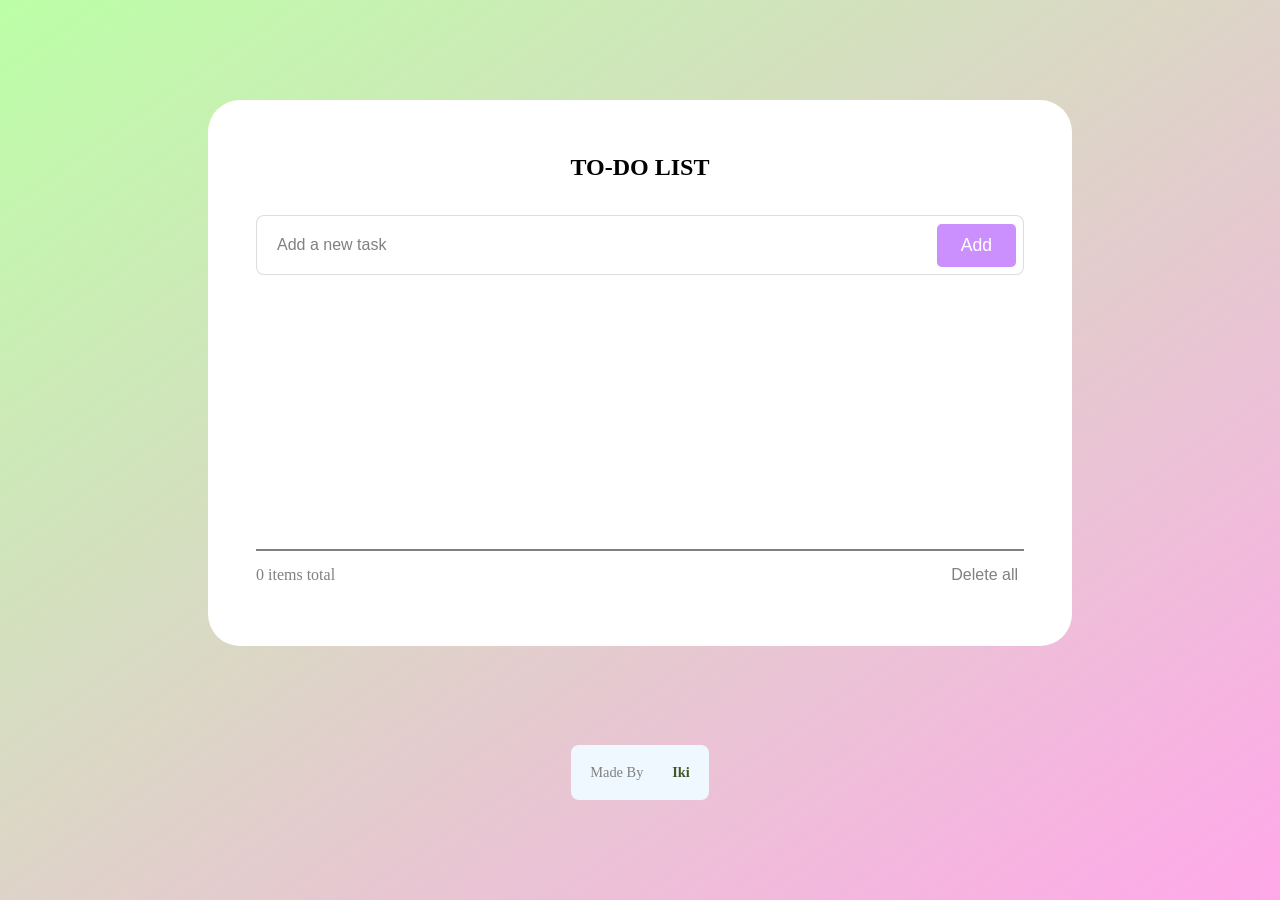
==== index.html @ 28c75368 "Add files via upload" ====
<!DOCTYPE html>
<html lang="en">
<head>
    <meta charset="UTF-8">
    <meta name="viewport" content="width=device-width, initial-scale=1.0">
    <link rel="stylesheet" href="./style.css">
    <script src="./script.js" defer></script>
    <title>Todo</title>
    <link rel="icon" href="sakura Small.png" type="image/png">
</head>
<body>
    <section class="todo">
        <h2>To-do list</h2>
        <div class="input">
            <input 
            type="text" 
            class="input-field" 
            id="todoInput"
            placeholder="Add a new task"
            />
            <button class="btn">Add</button>
        </div>
        <ul class="scroll">
            <li id="todoList"></li>
        </ul>
        <div>
           <hr class="counter" /> 
           <div class="counter-container">
            <p><span id="todoCount">0</span> items total</p>
            <button id="deleteButton"> Delete all</button>
        </div>
        </div>
        

    </section>
    <footer>
<div class="footer">
    <p class="made-by"> Made By</p>
    <p class="author"> Iki</p>
</div>
    </footer>
</body>
</html>
---- style.css ----
:root {
    --gradient: linear-gradient(to left top, rgb(255, 168, 233), rgb(188, 255, 167));

    --white: rgb(255, 255, 255);
}

body {
background: var(--gradient);
margin: 0;
height: 100vh;
display: flex;
justify-content: space-evenly;
align-items: center;
flex-direction: column


}
.btn {
    color: var(--white);
    font-size: 1.1rem;
    padding: 0.7rem 1.5rem;
    border-radius: 0.3rem;
    background-color: rgb(203, 144, 254);
    border: none;
    position: absolute;
    right: 0.5rem;
    bottom: 0.5rem;
}
h1, h2, h3, h4, h5, h6, p{
    margin: 0;

}
/* Todo Container */

.todo{
    display: flex;
    flex-direction: column;
    justify-content: space-around;
    border-radius: 2rem;
    background: var(--white);
    padding: 3rem;
    height: 50%;
    width: 60%;
    box-shadow: 0 1rem 3 rem 1rem rgba(0, 23, 71, 0.15);
    max-width: 30 rem;

}

h2{
    text-transform: uppercase;
    height: 3rem;
    text-align: center;

}

.input{
    position: relative;
    display: flex ;
}

.input-field {
    width: 100%;
    border: 0.06rem solid #d2d2d2bf;
    border-radius: 0.5rem;
    padding: 1.25rem;
    font-size: 1rem;

}

input[type="text"]::placeholder {
    color: grey;
}
.todo-container {
    display: flex;
    gap: 1rem;
}

ul {
    padding: 0;
    margin: 0;
    overflow-y: scroll;
}

li{
    display: flex;
    flex-direction: column;
    gap: 1.2rem;
    padding: 1.3rem;
}

#todoList p{
    display: flex;
    gap: 1rem;
    color: rgb(0, 0, 0);
    align-items: center;


}

#todoList .disabled{
    color: gray;

}

.disabled{
    display: flex;
    text-decoration: line-through;
}

input[type="checkbox"] {
    appearance: none;
    -webkit-appearance: none;
    -moz-appearance: none;
    cursor: pointer;
} 

input[type="checkbox"]::before {
    content: "\2713";
    display: inline-block;
    width: 2rem;
    height: 2rem;
    font-size: 1.7rem;
    text-align: center;
    border: 0.06rem solid rgb(82, 78, 78);
    border-radius: 50%;
    color: transparent;
}

input[type="checkbox"]:checked::before {
    color: rgb(255, 255, 255);
    background-color: rgb(126, 210, 0);
    border: 0.06rem solid rgb(110, 184, 0);
    border-radius: 50%;
}

.counter {
    border: 0.06rem solid grey;
}

.counter-container {
    height: 2rem;
    display: flex;
    justify-content: space-between;
    color: gray;
}

.counter-container p {
    align-self: center;
}

.counter-container button {
    border: none;
    background-color: transparent;
    color: gray;
    font-size: 1rem;
}

.footer {
    display: flex;
    gap: 1.8rem;
    background-color: aliceblue;
    padding: 1.2rem;
    border-radius: 0.5rem;
}

.made-by, .author {
    font-size: 0.9rem;
}

.made-by {
    color: grey;
}

.author {
    color: rgb(68, 87, 41);
    font-weight: bold;
}

.scroll {
    height: 15rem;
    scrollbar-width: thin;
}

.scroll::-webkit-scrollbar {
    width: 0.6rem;
}

.scroll::-webkit-scrollbar-thumb { 
    background-color: greenyellow;
    border-radius: 0.5rem;
}

.scroll::-webkit-scrollbar-track { 
    display: none;
}
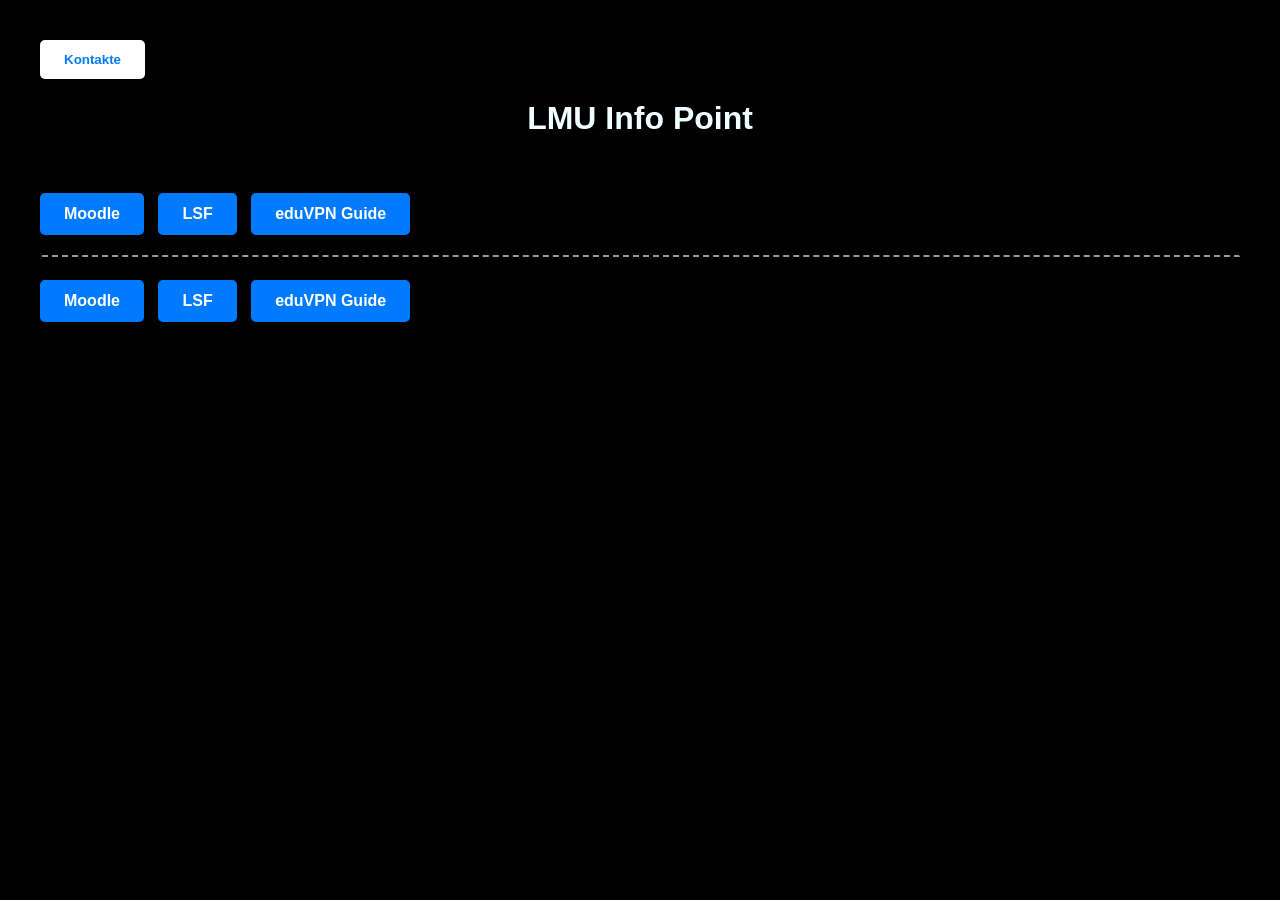
==== commit 0c0e3ed6: "Add files via upload" ====
--- a/index.html
+++ b/index.html
@@ -1,43 +1,188 @@
 <!DOCTYPE html>
-<html lang="en">
+<html lang="de">
 <head>
     <meta charset="UTF-8">
     <meta name="viewport" content="width=device-width, initial-scale=1.0">
-    <link rel="stylesheet" href="./style.css">
-    <script src="./script.js" defer></script>
-    <title>Todo</title>
-    <link rel="icon" href="sakura Small.png" type="image/png">
+    <title>LMU Info point</title>
+    
+    <!-- Hier kommt der CSS-Teil rein (im style-Tag) -->
+    <style>
+        body {
+            
+            font-family: Arial, sans-serif;
+            margin: 40px;
+            background-color: #000000;
+        }
+
+        h1 {
+            color: azure;
+        }
+
+        /* Das einheitliche Design für alle Buttons */
+        .mein-button {
+            display: inline-block;
+            padding: 12px 24px;
+            background-color: #007bff; /* Blau */
+            color: white;
+            text-decoration: none; /* Entfernt den Unterstrich des Links */
+            border-radius: 5px;
+            font-weight: bold;
+            margin-right: 10px; /* Abstand nach rechts zum nächsten Button */
+            transition: background-color 0.2s; /* Macht den Farbwechsel flüssig */
+        }
+
+        /* Farbe ändert sich, wenn man mit der Maus drüberfährt */
+        .mein-button:hover {
+            background-color: #0056b3; /* Dunkelblau */
+        }
+
+         /* Der Button, der die Box öffnet */
+        .trigger-button {
+            display: inline-block;
+            padding: 12px 24px;
+            background-color: #ffffff;
+            color: #007bff;
+            text-decoration: none;
+            border: none;
+            border-radius: 5px;
+            font-weight: bold;
+            cursor: pointer;
+            box-shadow: 0 4px 15px rgba(0,0,0,0.2);
+            transition: transform 0.2s;
+        }
+
+        .trigger-button:hover {
+            transform: scale(1.05); /* Wird beim Drüberfahren minimal größer */
+        }
+
+         /* Der Button zum Auslösen */
+        .trigger-button {
+            display: inline-block;
+            padding: 12px 24px;
+            background-color: #ffffff;
+            color: #007bff;
+            border: none;
+            border-radius: 5px;
+            font-weight: bold;
+            cursor: pointer;
+            box-shadow: 0 4px 15px rgba(0,0,0,0.2);
+            transition: transform 0.2s;
+        }
+
+        .trigger-button:hover {
+            transform: scale(1.05);
+        }
+
+        /* DIE GLAS-BOX (Startet oben außerhalb des Bildschirms) */
+        .info-box {
+            position: fixed;
+            top: -400px;         /* Startet OBEN AUẞERHALB des Bildschirms */
+            left: 20px;          /* Ausrichtung an der LINKEN Seite */
+            
+            width: 240px;
+            padding: 20px;
+            border-radius: 12px;
+            
+            /* Glas-Effekt */
+            background: rgba(255, 255, 255, 0.2); 
+            backdrop-filter: blur(15px);
+            -webkit-backdrop-filter: blur(15px);
+            border: 1px solid rgba(255, 255, 255, 0.3);
+            box-shadow: 0 8px 32px 0 rgba(0, 0, 0, 0.3);
+            color: white;
+            
+            /* Animiert die top-Eigenschaft für das Herunterfahren */
+            transition: top 0.5s ease-out; 
+        }
+
+        /* Diese Klasse wird per JavaScript aktiviert */
+        .info-box.aktiv {
+            top: 20px;          /* Fährt auf 20 Pixel Abstand von OBEN herunter */
+        }
+
+        /* Schließen-Kreuz */
+        .schliessen-btn {
+            position: absolute;
+            top: 10px;
+            right: 15px;
+            cursor: pointer;
+            font-weight: bold;
+            font-size: 18px;
+        }
+     
+        hr {
+    border: none;               /* Löscht den alten Standard-Rahmen */
+    height: 3px;                /* Die Dicke der Linie */
+    border-top: 2px dashed #999; /* Die Farbe der Linie (hier passend zu den Buttons) */
+    width: 100%;               /* Die Breite (z. B. 50% der Seite oder 300px) */
+    margin-top: 20px;           /* Abstand nach oben */
+    margin-bottom: 20px;        /* Abstand nach unten */
+    border-radius: 2px;         /* Macht sogar die Enden der Linie leicht rund */
+}
+
+    </style>
 </head>
 <body>
-    <section class="todo">
-        <h2>To-do list</h2>
-        <div class="input">
-            <input 
-            type="text" 
-            class="input-field" 
-            id="todoInput"
-            placeholder="Add a new task"
-            />
-            <button class="btn">Add</button>
-        </div>
-        <ul class="scroll">
-            <li id="todoList"></li>
-        </ul>
-        <div>
-           <hr class="counter" /> 
-           <div class="counter-container">
-            <p><span id="todoCount">0</span> items total</p>
-            <button id="deleteButton"> Delete all</button>
-        </div>
-        </div>
+
+     <!-- 1. DER BUTTON -->
+    <button class="trigger-button" id="meinButton">Kontakte</button>
+
+    <!-- 2. DIE GLAS-BOX -->
+    <div class="info-box" id="meineBox">
+        <span class="schliessen-btn" id="schliessenBtn">&times;</span>
+        <h3>Kontakte</h3>
+      <p><strong>PANI Mail (ab 2022): </strong>informatik.pani.pa@verwaltung.uni-muenchen.de</p>
+        <p><strong>PANI Mail (bis 2021): </strong>pruefungsamt@ifi.lmu.de</p>
+        <p><strong>Studiengangskoordination (Dr. Christiane Marxhausen - mega lieb): </strong>studiengangskoordination@ifi.lmu.de</p>
+        <p><strong>Rückfrage Module: </strong>belegung@ifi.lmu.de</p>
+        <p><strong>Stand:</strong> Oktober 2026</p>
         
+    </div>
 
-    </section>
-    <footer>
-<div class="footer">
-    <p class="made-by"> Made By</p>
-    <p class="author"> Iki</p>
-</div>
-    </footer>
+    <!-- 3. DAS JAVASCRIPT (Steuert das Klicken) -->
+    <script>
+        // Wir holen uns den Button und die Box aus dem HTML
+        const button = document.getElementById('meinButton');
+        const box = document.getElementById('meineBox');
+        const schliessen = document.getElementById('schliessenBtn');
+
+        // Wenn man auf den Haupt-Button klickt...
+        button.addEventListener('click', function() {
+            // ...füge der Box die Klasse "aktiv" hinzu (oder nimm sie weg)
+            box.classList.toggle('aktiv');
+        });
+
+        // Wenn man auf das kleine "X" in der Box klickt...
+        schliessen.addEventListener('click', function() {
+            // ...schließe die Box wieder
+            box.classList.remove('aktiv');
+        });
+    </script>
+
+    <!-- Hier kommen die Überschriften, Paragraphen und Buttons rein -->
+    <center><h1>LMU Info Point</h1></center>
+    <center><p>Klicke auf einen der Buttons, um die gewünschte Website in einem neuen Tab zu öffnen:</p></center>
+
+    <!-- Drei verschiedene Buttons mit demselben CSS-Design -->
+    <a href="https://moodle.lmu.de/" target="_blank" class="mein-button">Moodle</a>
+    <a href="http://www.lsf.lmu.de/" target="_blank" class="mein-button">LSF</a>
+    <a href="https://www.lmu.de/de/die-lmu/struktur/zentrale-universitaetsverwaltung/it-services-division/it-servicedesk/zentrale-it-angebote/vpn-zugang-zum-muenchner-wissenschaftsnetz/" target="_blank" class="mein-button">eduVPN Guide</a>
+
+      <div class="info-box">
+        <h3>Kontakte</h3>
+        <p><strong>PANI Mail (ab 2022): </strong>informatik.pani.pa@verwaltung.uni-muenchen.de</p>
+        <p><strong>PANI Mail (bis 2021): </strong>pruefungsamt@ifi.lmu.de</p>
+        <p><strong>Studiengangskoordination (Dr. Christiane Marxhausen - mega lieb): </strong>studiengangskoordination@ifi.lmu.de</p>
+        <p><strong>Rückfrage Module: </strong>belegung@ifi.lmu.de</p>
+        <p><strong>Stand:</strong> Oktober 2026</p>
+        
+    </div>
+
+   
+
+    <hr>
+    <a href="https://google.com" target="_blank" class="mein-button">Moodle</a>
+    <a href="https://youtube.com" target="_blank" class="mein-button">LSF</a>
+    <a href="https://wikipedia.org" target="_blank" class="mein-button">eduVPN Guide</a>
 </body>
-</html>+</html>
